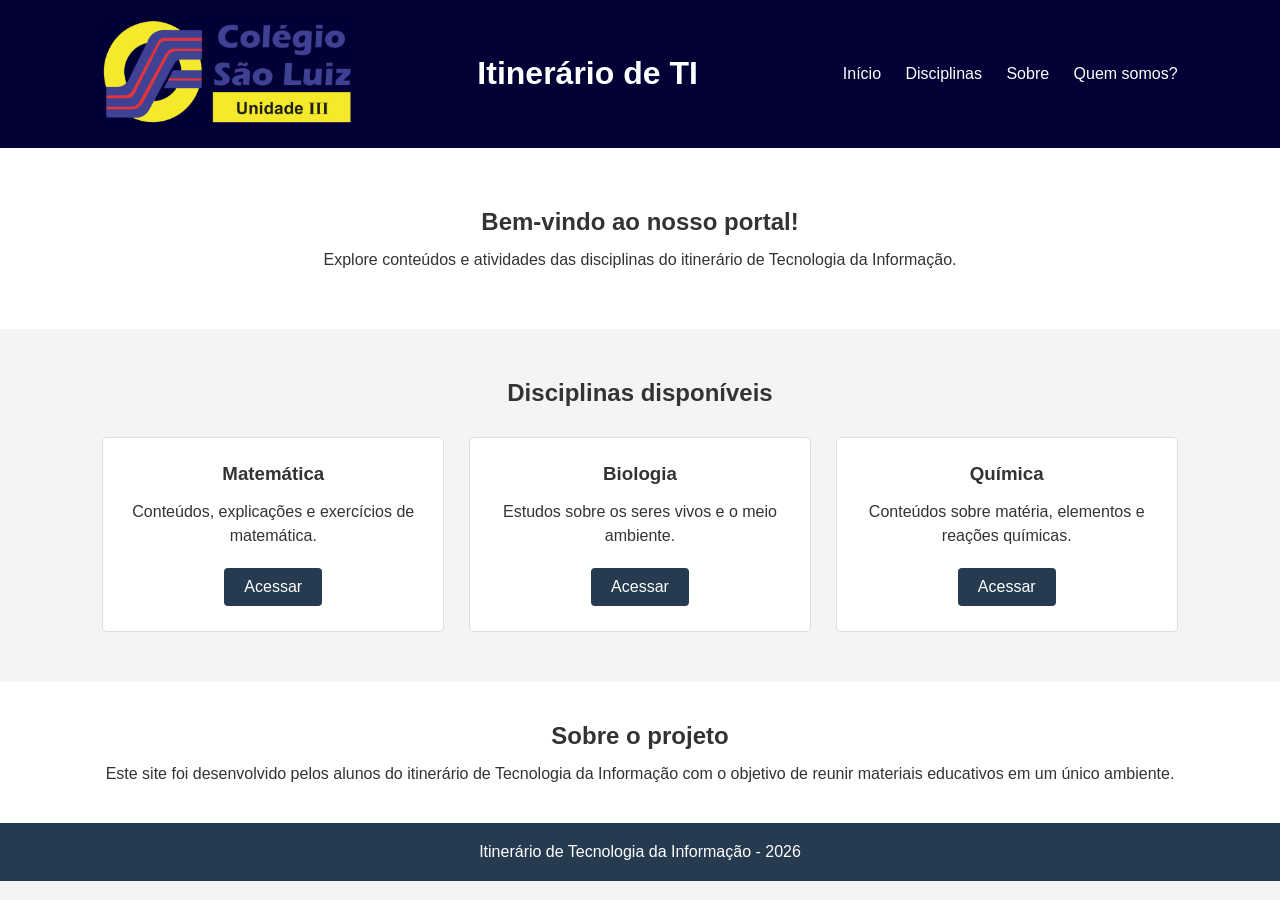
==== index.html @ 336b5caa "16/11" ====
<!DOCTYPE html>
<html lang="pt-br">
<head>
    <meta charset="UTF-8">
    <meta name="viewport" content="width=device-width, initial-scale=1.0">
    <title>Itinerário de TI</title>
    <link rel="stylesheet" href="css/style.css">
    <link rel="shortcut icon" href="favicon.ico" type="image/x-icon">
</head>

<body>

    <header>
        <div class="logo">
            <a href="https://colegiosaoluiz3.com.br/"><img src="imagens/logo são luiz.png" alt="SL3"></a>
            
        
            
        </div>
        
        <h1>Itinerário de TI</h1>

        <nav>
            <a href="#inicio">Início</a>
            <a href="#disciplinas">Disciplinas</a>
            <a href="#sobre">Sobre</a>
            <a href="ti.html">Quem somos?</a>
        </nav>
    </header>

    <main>

        <section id="inicio" class="inicio">
            <h2>Bem-vindo ao nosso portal!</h2>

            <p>
                Explore conteúdos e atividades das disciplinas
                do itinerário de Tecnologia da Informação.
            </p>
        </section>

        <section id="disciplinas" class="disciplinas">

            <h2>Disciplinas disponíveis</h2>

            <div class="container">

                <div class="card" id="card-mat">
                    <h3>Matemática</h3>
                    <p>Conteúdos, explicações e exercícios de matemática.</p>
                    <a href="matematica.html">Acessar</a>
                </div>

                <div class="card" id="card-bio">
                    <h3>Biologia</h3>
                    <p>Estudos sobre os seres vivos e o meio ambiente.</p>
                    <a href="biologia.html">Acessar</a>
                </div>

                <div class="card" id="card-qui">
                    <h3>Química</h3>
                    <p>Conteúdos sobre matéria, elementos e reações químicas.</p>
                    <a href="quimica.html">Acessar</a>
                </div>

            </div>

        </section>

        <section id="sobre" class="sobre">
            <h2>Sobre o projeto</h2>

            <p>
                Este site foi desenvolvido pelos alunos do itinerário
                de Tecnologia da Informação com o objetivo de reunir
                materiais educativos em um único ambiente.
            </p>
        </section>

    </main>

    <footer>
        <p>Itinerário de Tecnologia da Informação - 2026</p>
    </footer>

</body>
</html>
---- css/style.css ----
/* ==============================
   CONFIGURAÇÕES GERAIS
================================= */

* {
    margin: 0;
    padding: 0;
    box-sizing: border-box;
}
html{
    scroll-behavior: smooth;
}
body {
    font-family: Arial, sans-serif;
    background-color: #f4f4f4;
    color: #333;
}

/* ==============================
   CABEÇALHO
================================= */

header {
    background-color: #020035;
    color: white;
    padding: 20px 8%;

    display: flex;
    justify-content: space-between;
    align-items: center;
}

nav a {
    color: white;
    text-decoration: none;
    margin-left: 20px;
}

/* ==============================
   LOGO
================================= */

.logo {
    display: flex;
    align-items: center;
}

.logo img {
    width: 250px;
    height: auto;
}

/* ==============================
   SEÇÃO INICIAL
================================= */

.inicio {
    text-align: center;
    padding: 60px 20px;
    background-color: white;
}

.inicio h2 {
    margin-bottom: 15px;
}

/* ==============================
   SEÇÃO DE DISCIPLINAS
================================= */

.disciplinas {
    padding: 50px 8%;
    text-align: center;
}

.disciplinas h2 {
    margin-bottom: 30px;
}

/* Organização dos cards */

.container {
    display: flex;
    justify-content: center;
    align-items: stretch;
    gap: 25px;
    flex-wrap: nowrap;
}



/* ==============================
   CARDS - ESTRUTURA
================================= */

.card {
    
    position: relative;
    isolation: isolate;
    overflow: hidden;

    background-color: white;
    padding: 25px;
    width: 700px;

    border: 1px solid #ddd;
    border-radius: 5px;

    transition: transform 0.3s ease,
                box-shadow 0.3s ease;
}

/* Títulos */

.card h3 {
    margin-bottom: 15px;
}

/* Textos */

.card p {
    margin-bottom: 20px;
    line-height: 1.5;
}

/* ==============================
   IMAGENS DE FUNDO DOS CARDS
================================= */

.card::after {
    content: "";
    position: absolute;
    inset: 0;

    background-size: cover;
    background-position: center;
    background-repeat: no-repeat;

    opacity: 0;
    transition: opacity 0.1s ease;

    z-index: -1;
    pointer-events: none;
}

/* Imagem de Biologia */

#card-bio::after {
    background-image: url("../imagens/Hover-bio.png");
}

/* Imagem de Matemática */

#card-mat::after {
    background-image: url("../imagens/Hover-mat.png");
}

/* Imagem de Química */

#card-qui::after {
    background-image: url("../imagens/Hover-qui.png");
}

/* ==============================
   EFEITOS HOVER DOS CARDS
================================= */

.card:hover {
    transform: translateY(-4px);
    box-shadow: 0 5px 12px rgba(0, 0, 0, 0.2);
}

/* Aparição das imagens */

.card:hover::after {
    opacity: 0.9;
}

/* ==============================
   BOTÕES DOS CARDS
================================= */

.card a {
    display: inline-block;

    background-color: #263b50;
    color: white;

    padding: 10px 20px;
    text-decoration: none;
    border-radius: 4px;

    transition: background-color 0.3s ease,
                transform 0.3s ease;
}

/* Cores individuais dos botões */

#card-bio a:hover {
    opacity: 0.75;
    background-color: #007a12;
}

#card-qui a:hover {
    opacity: 0.75;
    background-color: #e32ac7;
}

#card-mat a:hover {
    opacity: 0.75;
    background-color: #0a4ba5;
}

/* Efeito ao pressionar os botões */

.card a:active {
    transform: translateY(1px);
}

/* ==============================
   SEÇÃO SOBRE
================================= */

.sobre {
    background-color: white;
    padding: 40px 8%;
    text-align: center;
}

.sobre h2 {
    margin-bottom: 15px;
}

/* ==============================
   RODAPÉ
================================= */

footer {
    background-color: #263b50;
    color: white;
    text-align: center;
    padding: 20px;
}

/* ==============================
   RESPONSIVIDADE
================================= */

@media (max-width: 600px) {

    header {
        flex-direction: column;
        gap: 15px;
    }

    nav a {
        margin: 0 5px;
    }

    .container {
        flex-direction: column;
        align-items: center;
    }

}
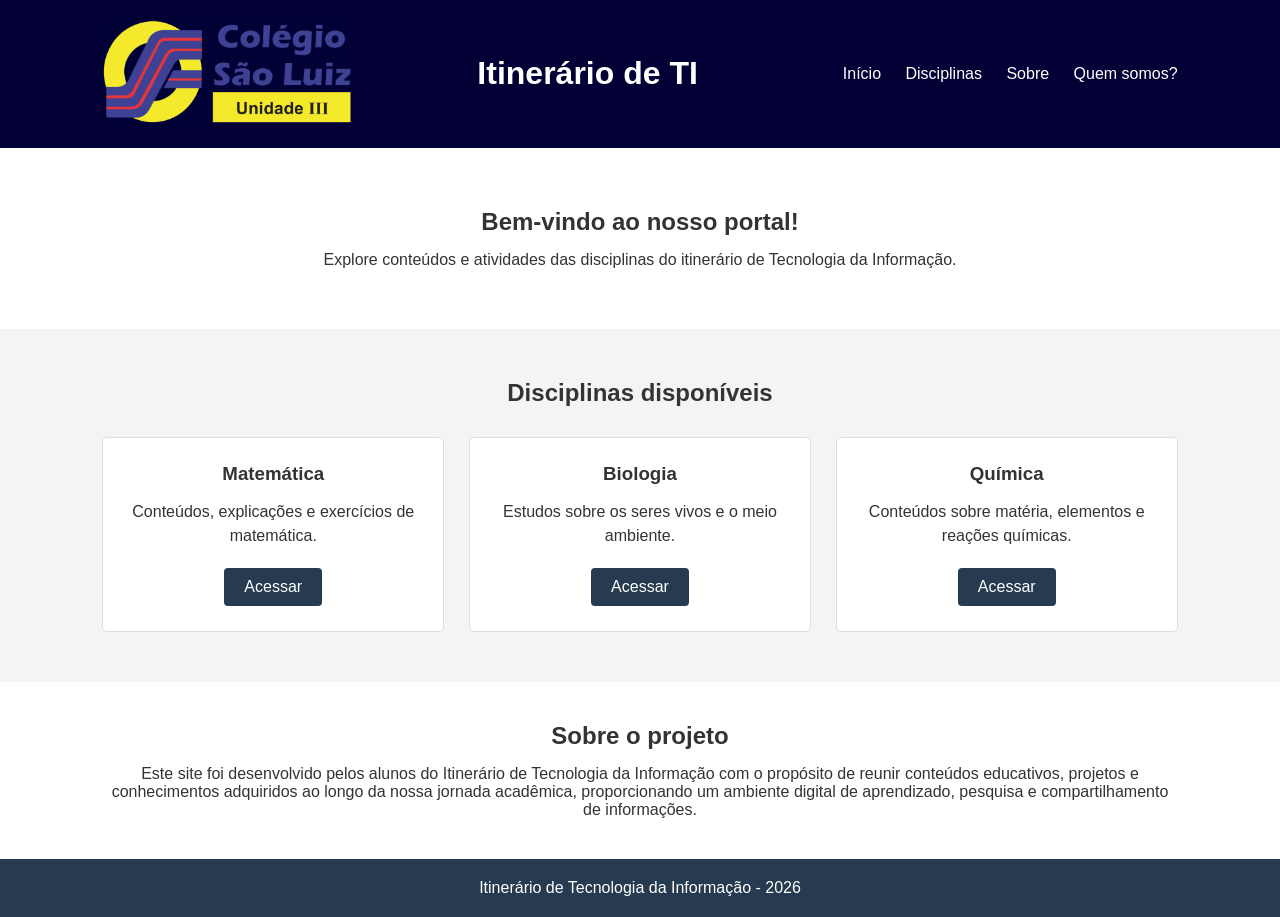
==== commit f89d37a7: "16/11 11:13" ====
--- a/index.html
+++ b/index.html
@@ -6,7 +6,8 @@
     <meta name="viewport" content="width=device-width, initial-scale=1.0">
     <title>Itinerário de TI</title>
     <link rel="stylesheet" href="css/style.css">
-    <link rel="shortcut icon" href="favicon.ico" type="image/x-icon">
+    <link rel="shortcut icon" href="imagens/favicon.png" type="image/x-icon">
+
 </head>
 
 <body>
@@ -72,9 +73,9 @@
             <h2>Sobre o projeto</h2>
 
             <p>
-                Este site foi desenvolvido pelos alunos do itinerário
-                de Tecnologia da Informação com o objetivo de reunir
-                materiais educativos em um único ambiente.
+                Este site foi desenvolvido pelos alunos do Itinerário de Tecnologia da Informação com o propósito de 
+                reunir conteúdos educativos, projetos e conhecimentos adquiridos ao longo da nossa jornada acadêmica, 
+                proporcionando um ambiente digital de aprendizado, pesquisa e compartilhamento de informações.
             </p>
         </section>
 
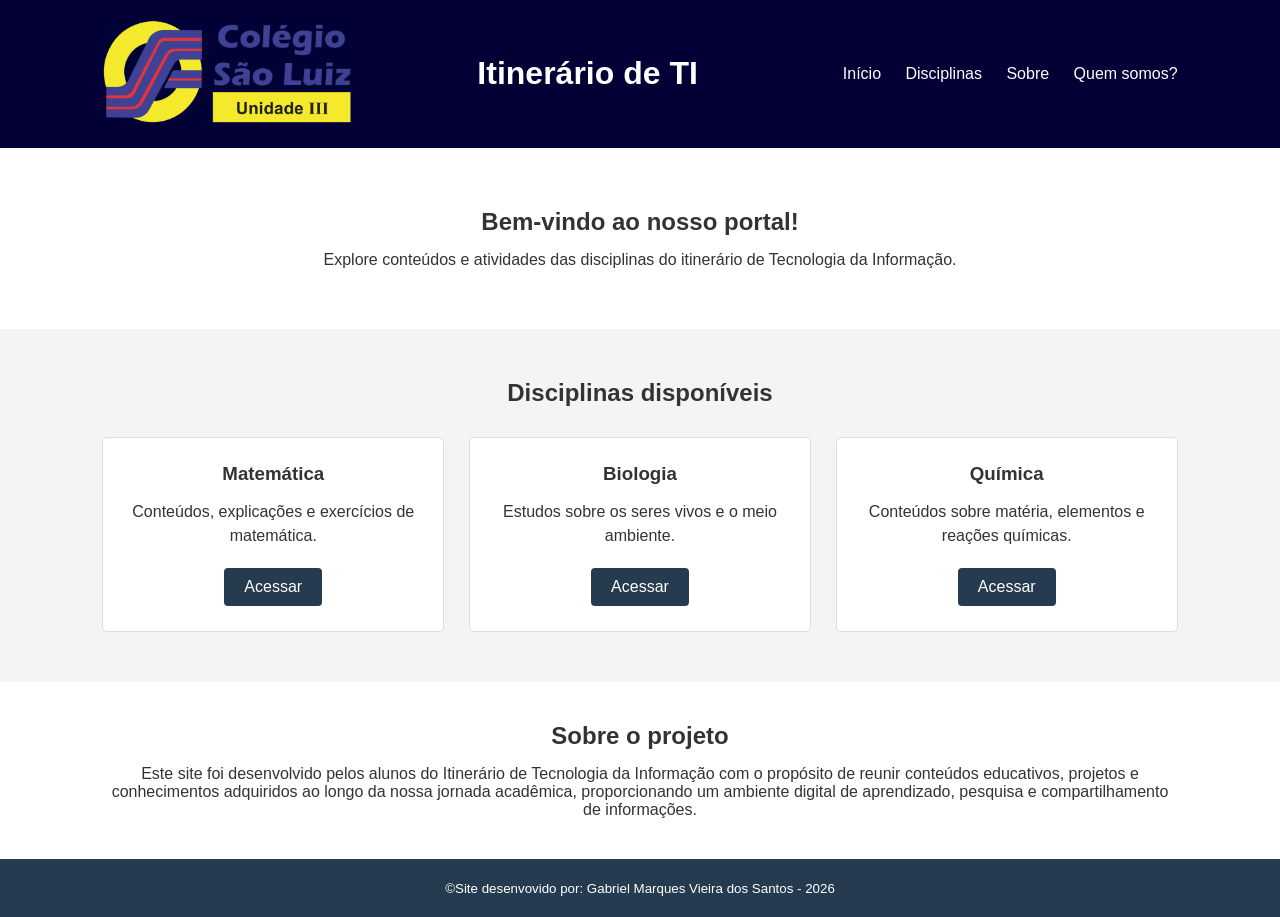
==== commit 849ee2b6: "23/11 12:08" ====
--- a/index.html
+++ b/index.html
@@ -82,7 +82,7 @@
     </main>
 
     <footer>
-        <p>Itinerário de Tecnologia da Informação - 2026</p>
+         <small>&copy;Site desenvovido por: Gabriel Marques Vieira dos Santos - 2026</small>
     </footer>
 
 </body>
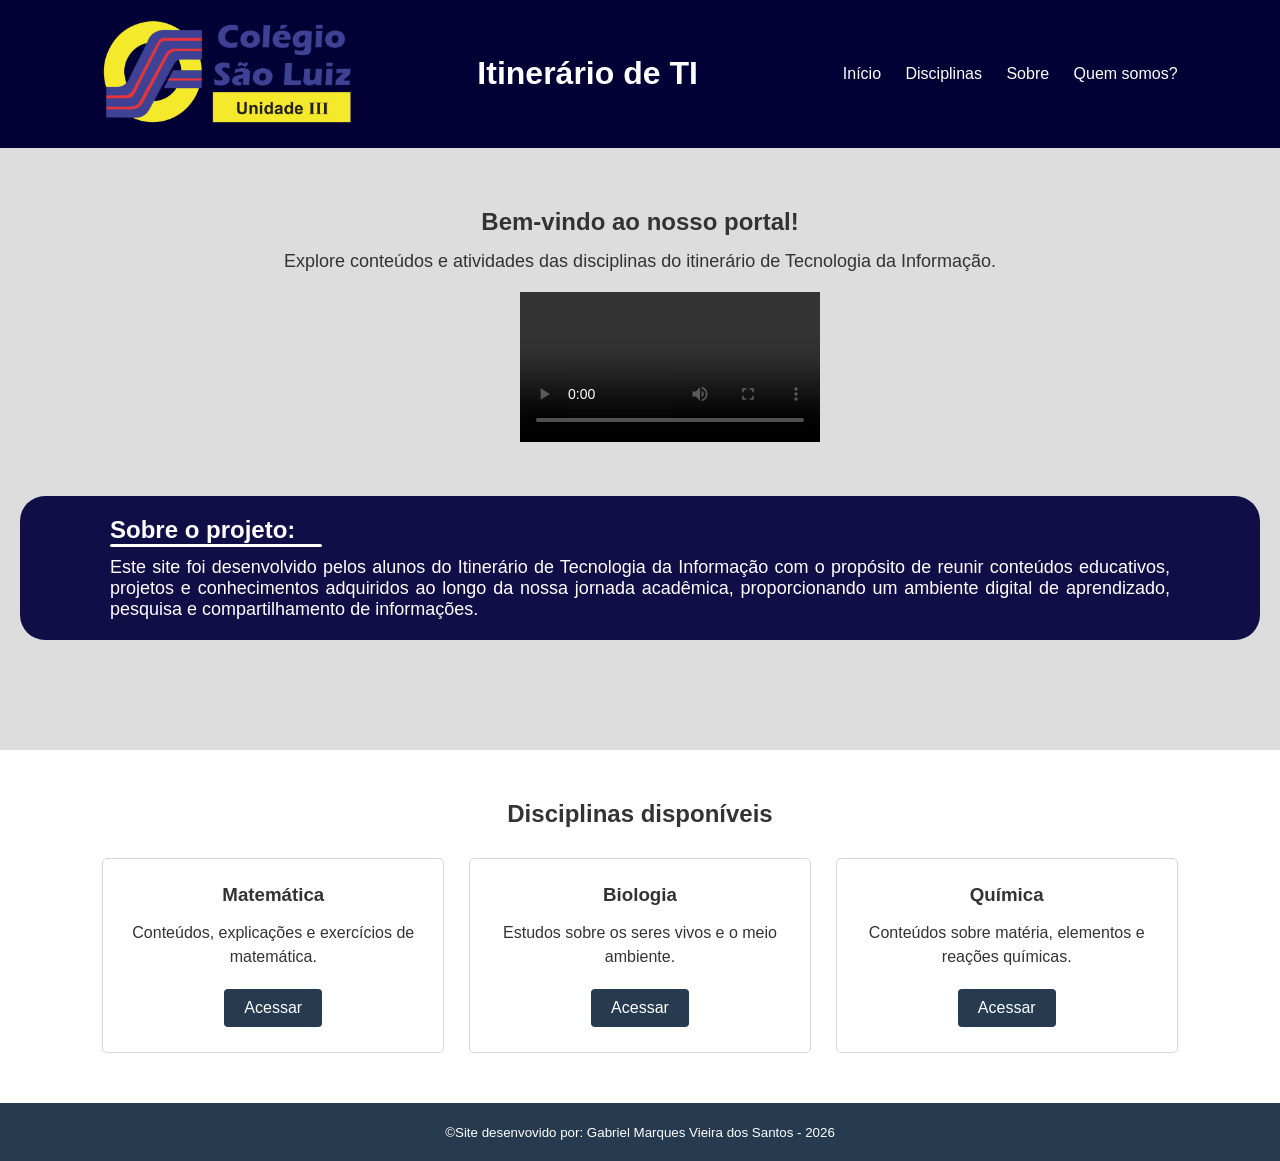
==== commit 14812c25: "25/11" ====
--- a/index.html
+++ b/index.html
@@ -15,9 +15,6 @@
     <header>
         <div class="logo">
             <a href="https://colegiosaoluiz3.com.br/"><img src="imagens/logo são luiz.png" alt="SL3"></a>
-            
-        
-            
         </div>
         
         <h1>Itinerário de TI</h1>
@@ -39,6 +36,24 @@
                 Explore conteúdos e atividades das disciplinas
                 do itinerário de Tecnologia da Informação.
             </p>
+            <div class="video_astor">
+                <video controls>
+                    <source src="imagens/isa.mp4" type="video/mp4">
+                </video>
+
+            </div>
+        <div class="sobre">
+            
+            <h2>Sobre o projeto:</h2>
+            <hr>
+            <p>
+                
+                Este site foi desenvolvido pelos alunos do Itinerário de Tecnologia da Informação com o propósito de 
+                reunir conteúdos educativos, projetos e conhecimentos adquiridos ao longo da nossa jornada acadêmica, 
+                proporcionando um ambiente digital de aprendizado, pesquisa e compartilhamento de informações.
+            </p>
+        </div>
+
         </section>
 
         <section id="disciplinas" class="disciplinas">
@@ -69,15 +84,6 @@
 
         </section>
 
-        <section id="sobre" class="sobre">
-            <h2>Sobre o projeto</h2>
-
-            <p>
-                Este site foi desenvolvido pelos alunos do Itinerário de Tecnologia da Informação com o propósito de 
-                reunir conteúdos educativos, projetos e conhecimentos adquiridos ao longo da nossa jornada acadêmica, 
-                proporcionando um ambiente digital de aprendizado, pesquisa e compartilhamento de informações.
-            </p>
-        </section>
 
     </main>
 
--- a/css/style.css
+++ b/css/style.css
@@ -58,11 +58,14 @@
 .inicio {
     text-align: center;
     padding: 60px 20px;
-    background-color: white;
+    background-color: rgba(0, 0, 0, 0.096);
 }
 
 .inicio h2 {
     margin-bottom: 15px;
+}
+.inicio p{
+    font-size: large;
 }
 
 /* ==============================
@@ -72,6 +75,7 @@
 .disciplinas {
     padding: 50px 8%;
     text-align: center;
+    background-color: #ffffff;
 }
 
 .disciplinas h2 {
@@ -86,6 +90,7 @@
     align-items: stretch;
     gap: 25px;
     flex-wrap: nowrap;
+    
 }
 
 
@@ -104,7 +109,7 @@
     padding: 25px;
     width: 700px;
 
-    border: 1px solid #ddd;
+    border: 1px solid #00000028;
     border-radius: 5px;
 
     transition: transform 0.3s ease,
@@ -223,15 +228,42 @@
 ================================= */
 
 .sobre {
-    background-color: white;
-    padding: 40px 8%;
-    text-align: center;
+    background-color: #110e47;
+    padding: 20px 90px;
+    text-align: justify;
+    color: white;
+    border-radius: 25px;
+    margin-block: 50px;
+    
+    
+}
+.sobre hr{
+    width: 20%;
+    height: 3px;
+    transform: translateY(-10px);
+    background-color: #ffffff;
+    border: none;
+    border-radius: 5px;
 }
 
 .sobre h2 {
-    margin-bottom: 15px;
-}
-
+    margin-bottom: 10px;
+}
+.sobre p{
+    text-align: justify;
+}
+
+/* ==============================
+   VIDEO ASTOR
+================================= */
+.video_astor{
+    margin-top: 20px;
+    margin-left: 250px;
+    width: 100%;
+    max-width: 800px;
+    border-radius: 35px;
+    overflow: hidden;
+}
 /* ==============================
    RODAPÉ
 ================================= */
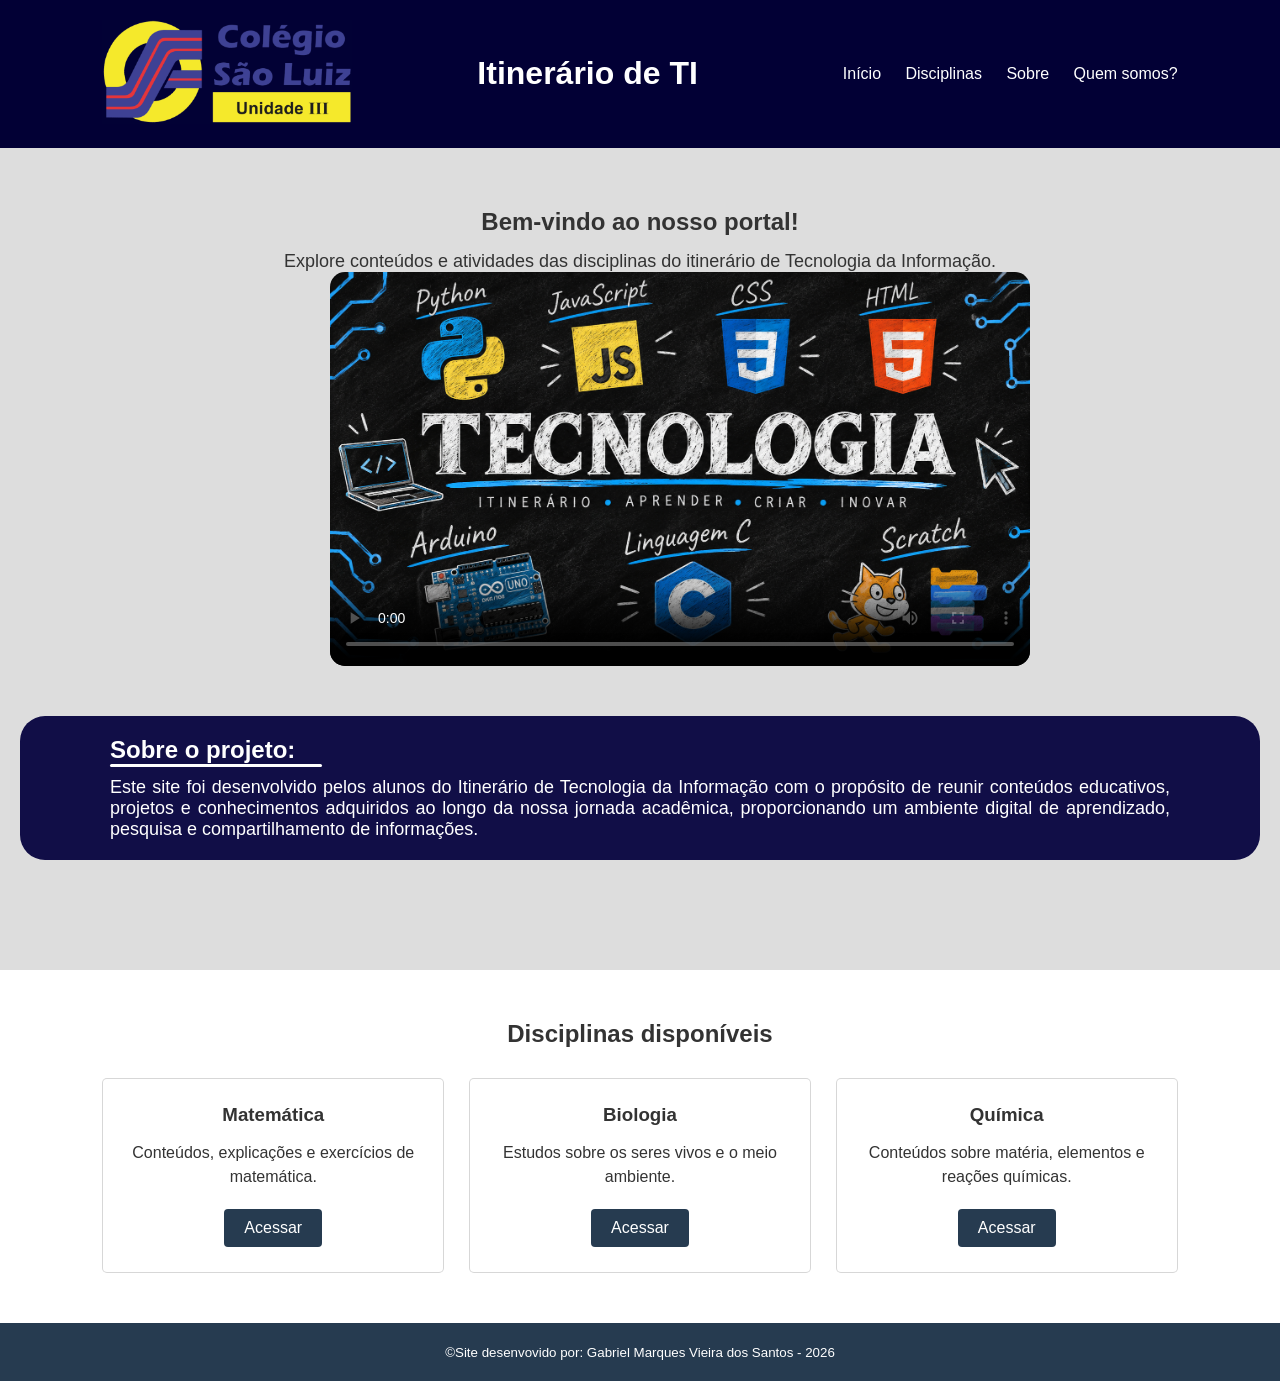
==== commit 78c38af4: "25/11 12:08" ====
--- a/index.html
+++ b/index.html
@@ -37,12 +37,12 @@
                 do itinerário de Tecnologia da Informação.
             </p>
             <div class="video_astor">
-                <video controls>
-                    <source src="imagens/isa.mp4" type="video/mp4">
+                <video controls poster="imagens/Tecnologia_ Aprender, Criar e Inovar.png">
+                        <source src="imagens/isa.mp4" type="video/mp4">
                 </video>
 
             </div>
-        <div class="sobre">
+        <div id="sobre"class="sobre">
             
             <h2>Sobre o projeto:</h2>
             <hr>
--- a/css/style.css
+++ b/css/style.css
@@ -257,12 +257,18 @@
    VIDEO ASTOR
 ================================= */
 .video_astor{
-    margin-top: 20px;
-    margin-left: 250px;
     width: 100%;
-    max-width: 800px;
-    border-radius: 35px;
+    max-width: 700px;
+    aspect-ratio: 16 / 9;
+    border-radius: 15px;
     overflow: hidden;
+    margin: 0px 310px;
+}
+.video_astor video{
+    width: 100%;
+    height: 100%;
+    object-fit: cover;
+    display: block;
 }
 /* ==============================
    RODAPÉ
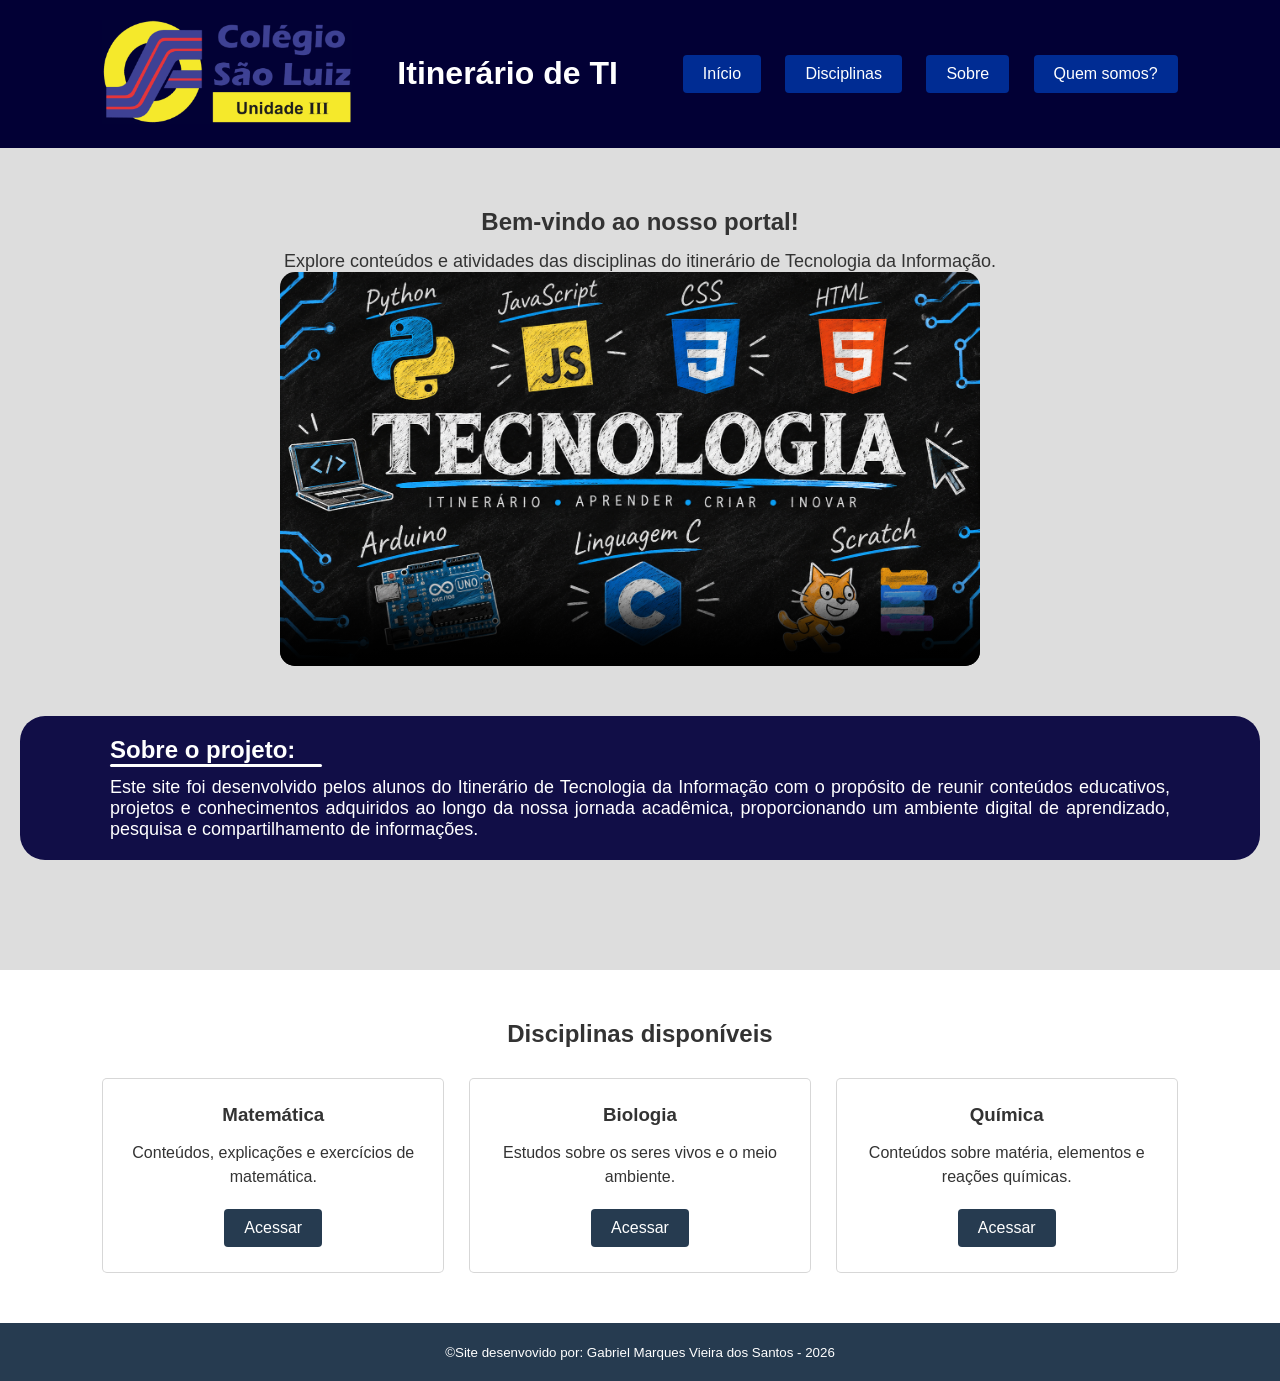
==== commit 364bd174: "26/11 22:08" ====
--- a/index.html
+++ b/index.html
@@ -90,6 +90,6 @@
     <footer>
          <small>&copy;Site desenvovido por: Gabriel Marques Vieira dos Santos - 2026</small>
     </footer>
-
+    <script src="script.js"></script>
 </body>
 </html>
--- a/css/style.css
+++ b/css/style.css
@@ -32,11 +32,26 @@
 }
 
 nav a {
-    color: white;
+   
     text-decoration: none;
     margin-left: 20px;
-}
-
+    display: inline-block;
+
+    background-color: #002c93;
+    color: white;
+
+    padding: 10px 20px;
+    text-decoration: none;
+    border-radius: 4px;
+
+    transition: background-color 0.3s ease,
+                transform 0.3s ease;
+    
+}
+nav a:hover{
+    background-color: #f4f4f4;
+    color: #020035;
+}
 /* ==============================
    LOGO
 ================================= */
@@ -262,7 +277,8 @@
     aspect-ratio: 16 / 9;
     border-radius: 15px;
     overflow: hidden;
-    margin: 0px 310px;
+    margin: 0px 260px;
+    margin: block;
 }
 .video_astor video{
     width: 100%;
